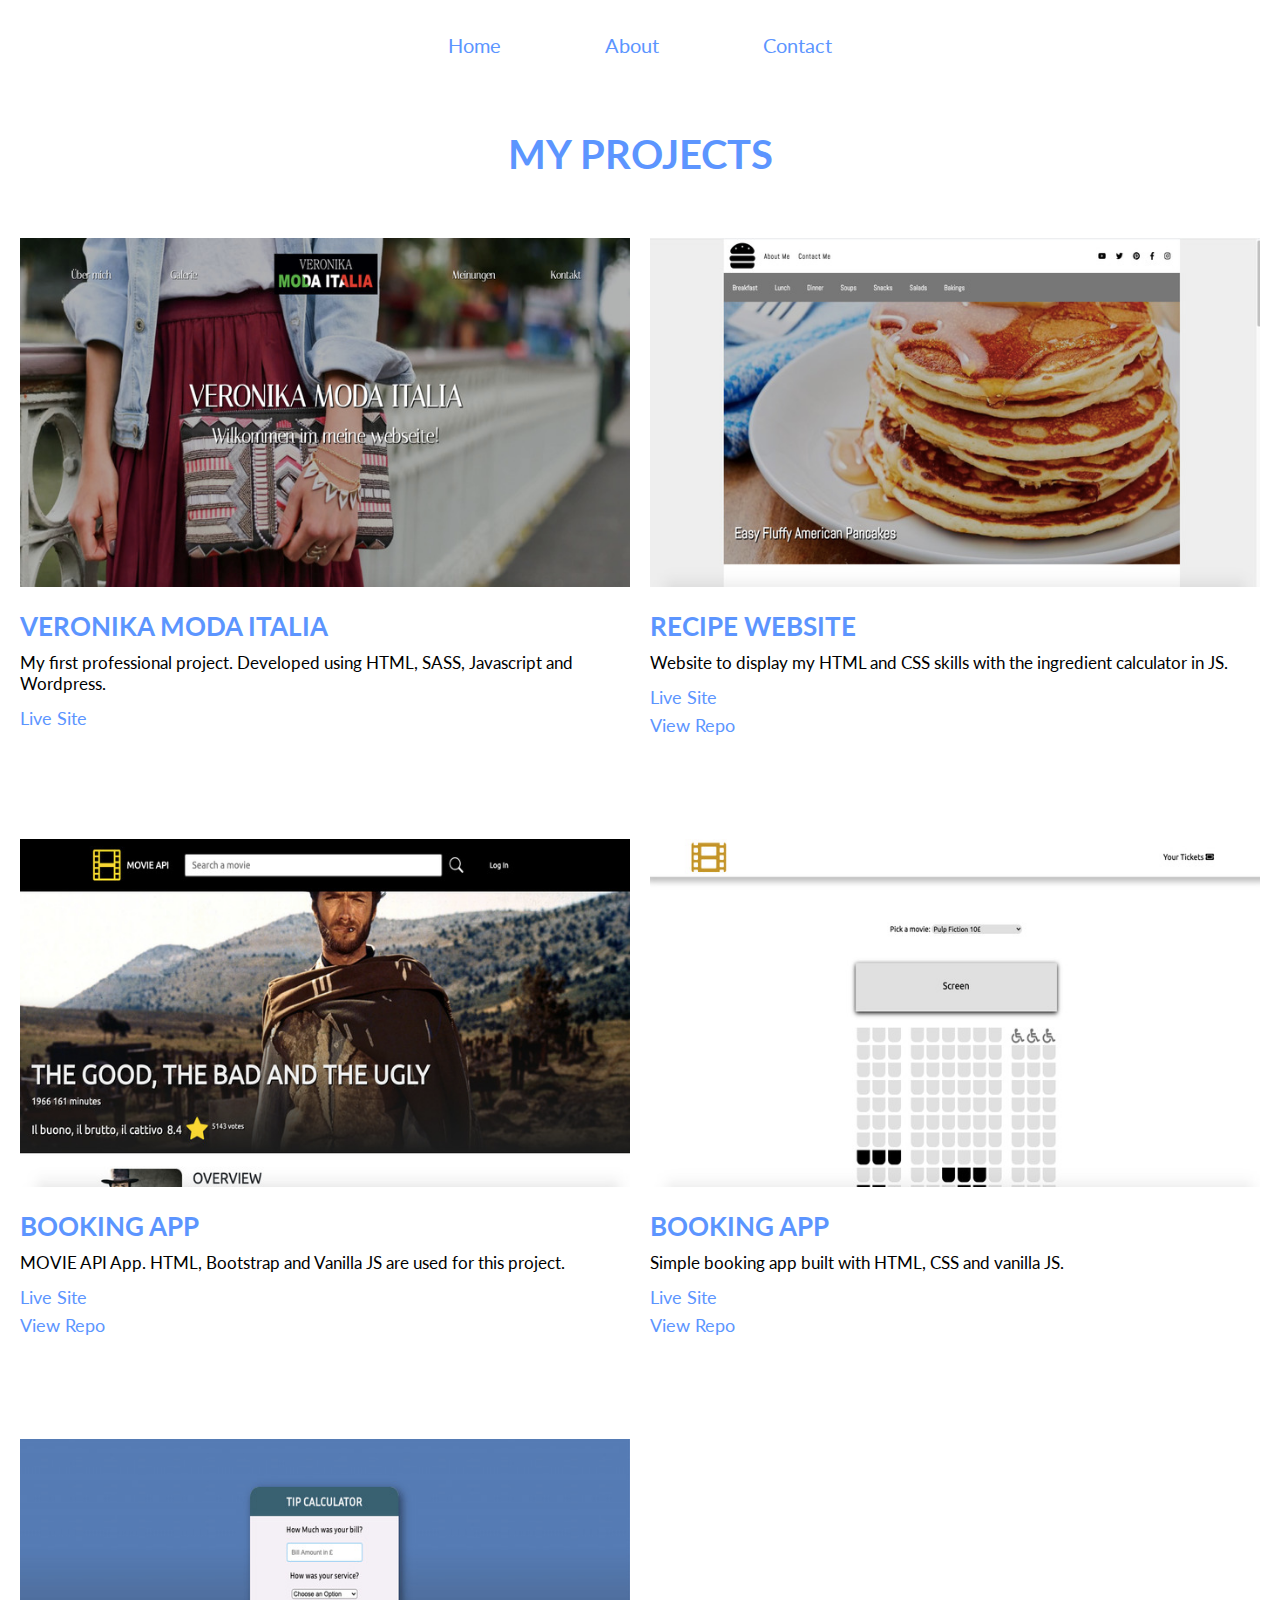
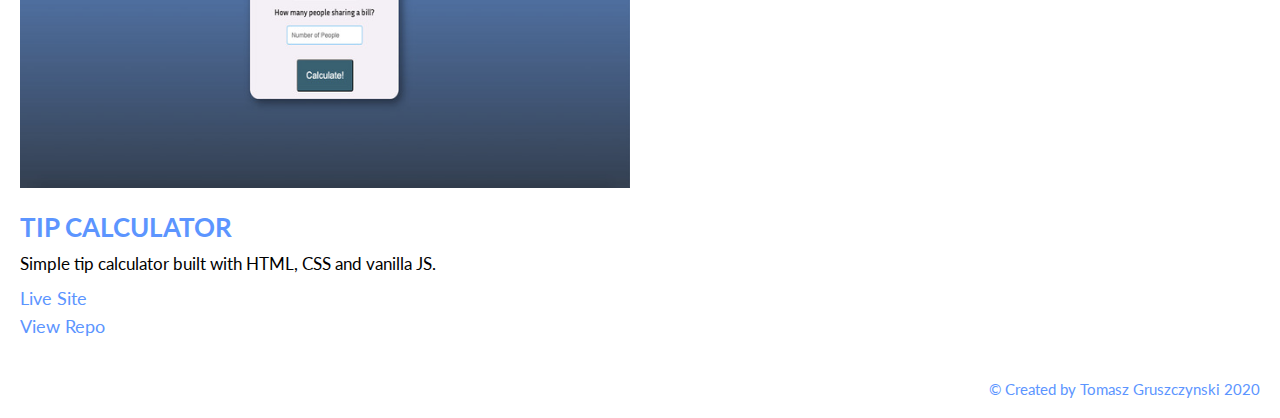
==== index.html @ 12670618 "Updating design final" ====
<!DOCTYPE html>
<html lang="en">
<head>
    <meta charset="UTF-8">
    <meta name="viewport" content="width=device-width, initial-scale=1.0">
    <title>Portfolio | Tomasz Gruszczynski</title>
    <link rel="stylesheet" href="portfolio.css">
</head>

<body>
    <nav>
        <ul>
            <li><a href="./index.html">Home</a></li>
            <li><a href="./about.html">About</a></li>
            <li><a href="./contact.html">Contact</a></li>
        </ul>
    </nav>

    <section class="my-projects">
       <h1>MY PROJECTS</h1>
        <div class="my-projects-grid">
            <div class="box"><a href="https://veronikamodaitalia.pl/">
                <img src="./images/project-images/Moda-Italia.jpg" alt=""></a>
               <div class="content"> <h2>Veronika Moda Italia</h2>
                <p>My first professional project. Developed using HTML, SASS, Javascript and Wordpress.</p>
                <a href="https://veronikamodaitalia.pl/">Live Site</a>
            </div>
             </div>
        <div class="box"><a href="https://tgruszczynski91.github.io/Recipe-Website/">
            <img src="./images/project-images/recipe-website.jpg" alt=""></a>
           <div class="content"> <h2>Recipe website</h2>
            <p>Website to display my HTML and CSS skills with the ingredient calculator in JS.</p>
            <a href="https://tgruszczynski91.github.io/Recipe-Website">Live Site</a>
            <a href="https://github.com/tgruszczynski91/Recipe-Website">View Repo</a>
        </div>
         </div>
        <div class="box"><a href="https://tgruszczynski91.github.io/Movie-API/">
            <img src="./images/project-images/MovieAPI.jpg" alt=""></a>
           <div class="content"><h2>Booking app</h2>
            <p>MOVIE API App. HTML, Bootstrap and Vanilla JS are used for this project.</p>
            <a href="https://tgruszczynski91.github.io/Movie-API/">Live Site</a>
            <a href="https://github.com/tgruszczynski91/Movie-API">View Repo</a>
        </div>
        </div> 
        <div class="box"><a href="https://tgruszczynski91.github.io/Booking-App/">
            <img src="./images/project-images/booking-app.jpg" alt=""></a>
          <div class="content"> <h2>Booking App</h2>
            <p>Simple booking app built with HTML, CSS and vanilla JS.</p> 
            <a href="https://tgruszczynski91.github.io/Booking-App">Live Site</a>
            <a href="https://github.com/tgruszczynski91/Booking-App">View Repo</a>
    </div> 
    </div>
        <div class="box"><a href="https://tgruszczynski91.github.io/Tip-Calculator/">
            <img src="./images/project-images/tip-calculator.jpg" alt=""></a>
          <div class="content"> <h2>Tip Calculator</h2>
            <p>Simple tip calculator built with HTML, CSS and vanilla JS.</p> 
            <a href="https://tgruszczynski91.github.io/Tip-Calculator/">Live Site</a>
            <a href="https://github.com/tgruszczynski91/Tip-Calculator">View Repo</a>
    </div> 
    </div>
</div>
    
    </section>
       <footer>
           <p> &copy; Created by Tomasz Gruszczynski 2020 </p>
       </footer>
</body>
</html>
---- portfolio.css ----
@import url('https://fonts.googleapis.com/css2?family=Lato:wght@400;700&display=swap');

/* colors variables*/

:root{
    --fontColor1: #5C95FF;
} 

/* Main Settings */

* {
    padding: 0;
    margin: 0;
    box-sizing: border-box;
    text-decoration: none;
    outline: none;
 }

 body {
     font-family: 'Lato';
     overflow-x: hidden;
 }

 section {
        animation: animation 3s;
        display: flex;
        justify-content: center;
        text-align: center; 
    }

/*Navigation Bar */
nav {
    display: flex;
    justify-content: space-around;
    align-items: center;
    height: 10vh;
    width: 100%;
}

nav ul {
    width: 30%;
    list-style: none;
    display: flex;
    flex-direction: row;
    justify-content: space-between;
    
}

nav li {
    font-size: 20px;
    color: white;
}
nav a {
    color: var(--fontColor1);
}


/* About Me */

#about-Me {
    padding: 30px 50px;
    min-height: 84vh;
}

.container {
    display: flex;
    flex-direction: column;
    width: 100%;
    height: 100%;
}

.bio {
    flex-direction: column;
    width: 100%;
}

.bio h1 {
    font-size: 32px;
    text-align: left;
    text-transform: uppercase;
    margin-bottom: 40px;
    padding-bottom: 10px;
    border-bottom: 4px solid var(--fontColor1);
}

.bio h2 {
    font-size: 26px;
    text-align: left;
    text-transform: uppercase;
    margin: 40px 0;
}

.bio p {
    text-align: left;
    font-size: 17px;
    line-height: 2;
    margin: 20px 0;
}

.logo-div {
    display: flex;
    flex-direction: row;
    justify-content: flex-start;
}

.logo-div img {
    padding-right: 20px;
    height: 60px;
    height: 60px;
}

/* my projects section */

.my-projects {
 display: flex;
 flex-direction: column;
 width: 100%;
}

.my-projects h1 {
    margin: 40px 0;
    font-size: 40px;
    color: var(--fontColor1);
}

.my-projects-grid {
    display: grid;
    grid-template-columns:  1fr 1fr;
    grid-template-rows: 1fr 1fr;
    grid-column-gap: 20px;
    grid-row-gap: 80px;
    padding: 20px;
}

.box {
    width: 100%;
    max-height: 100%;
    background-color: none;
    text-align: left;
}

.box img {
    width: 100%;
    cursor: pointer;
}

.box img:hover {
    opacity: 0.7;
}

.content {
    display: flex;
    flex-direction: column;
    padding: 20px 0;;
    color: black;
    width: 100%;
}

.content h2 {
    font-size: 26px;
    margin-bottom: 10px;
    color: var(--fontColor1);
    text-transform: uppercase;
}

.content p {
    font-size: 17px;
    padding-bottom: 10px;
}

.content a {
    width: 20%;
    font-size: 18px;
    color: var(--fontColor1);
    margin: 3px 0;
}

.content a:hover {
    opacity: 0.5;
}
/* Contact Me */

.contact-me {
    display: flex;
    flex-direction: column;
    align-items: center;
    padding: 30px 50px;
    min-height: 100vh;
}

.contact-me-container {
    display: flex;
    flex-direction: column;
    width: 100%;
}

.contact-me-container h1 {
    font-size: 32px;
    text-align: left;
    text-transform: uppercase;
    padding-bottom: 10px;
    border-bottom: 4px solid var(--fontColor1);
}

.contact-container {
    display: flex;
    flex-direction: row;
    margin: 50px 0;
}

.contact-form {
    width: 50%;
    height: 100%;
    display: flex;
    flex-direction: column;
}

.contact-form h2 {
    font-size: 29px;
    margin-bottom: 20px;
}

.contact-details {
    display: flex;
    flex-direction: column;
    width: 50%;
}

.contact-details h2 {
    font-size: 29px;
}

.contact-details-links {
    display: flex;
    flex-direction: column;
    width: 100%;
    height: 100%;
    text-align: left;
    padding: 15px 0;
}

.contact-details-links a {
    display: flex;
    flex-direction: row;
    padding: 20px 0;
    font-size: 15px;
    color: black;
    width: 10%;
}

.contact-details-links a img {
    width: 25px;
    height: 25px;
    margin: 0 5px;
}
form {
    max-width: 100%;
    text-align: left;
}

form input {
    border: 1px black solid;
    width: 100%;
    margin: 15px 0;
    font-size: 15px;
    padding: 15px;
}


#text-box {
    border: 1px black solid;
    width: 100%;
    margin: 15px 0;
    padding: 15px;
}

#submit {
    color: black;
    font-size: 15px;
    cursor: pointer;
    transition: 0.5s;
    margin: 15px 0;
    padding: 10px;
    background-color: white;
    border: 1px solid var(--fontColor1);
}

#submit:hover {
    background-color: var(--fontColor1);
    color: white;
}

/*FOOTER*/

footer {
    padding-right: 20px;
    padding-bottom: 20px;
}

footer p {
    color: var(--fontColor1);
    font-size: 15px;
    width: 100%;
    text-align: right;
}


@media (max-width: 800px) {
    nav ul {
        width: 60%;
    }
    #about-Me {
        padding: 30px 25px;
    }
    .my-projects-grid {
        width: 100%;
        display: grid;
        grid-template-columns: repeat(1, 1fr);
        grid-template-rows: repeat(4, 1fr);
        grid-row-gap: 0;
    }
    .box {
        margin-bottom: 40px;
    }
    .logo-div {
        display: flex;
        flex-direction: column;
        justify-content: center;
        align-items: flex-start;
    }
    .contact-me {
        padding: 30px 25px;
    }
    .contact-container {
        display: flex;
        flex-direction: column;
    }
    .contact-form {
        width: 100%;
    }
    .contact-details {
        width: 100%;
    }
}



@keyframes animation {
    from {
      opacity: 0;
    }
    to {
      opacity: 1;
    }
  }
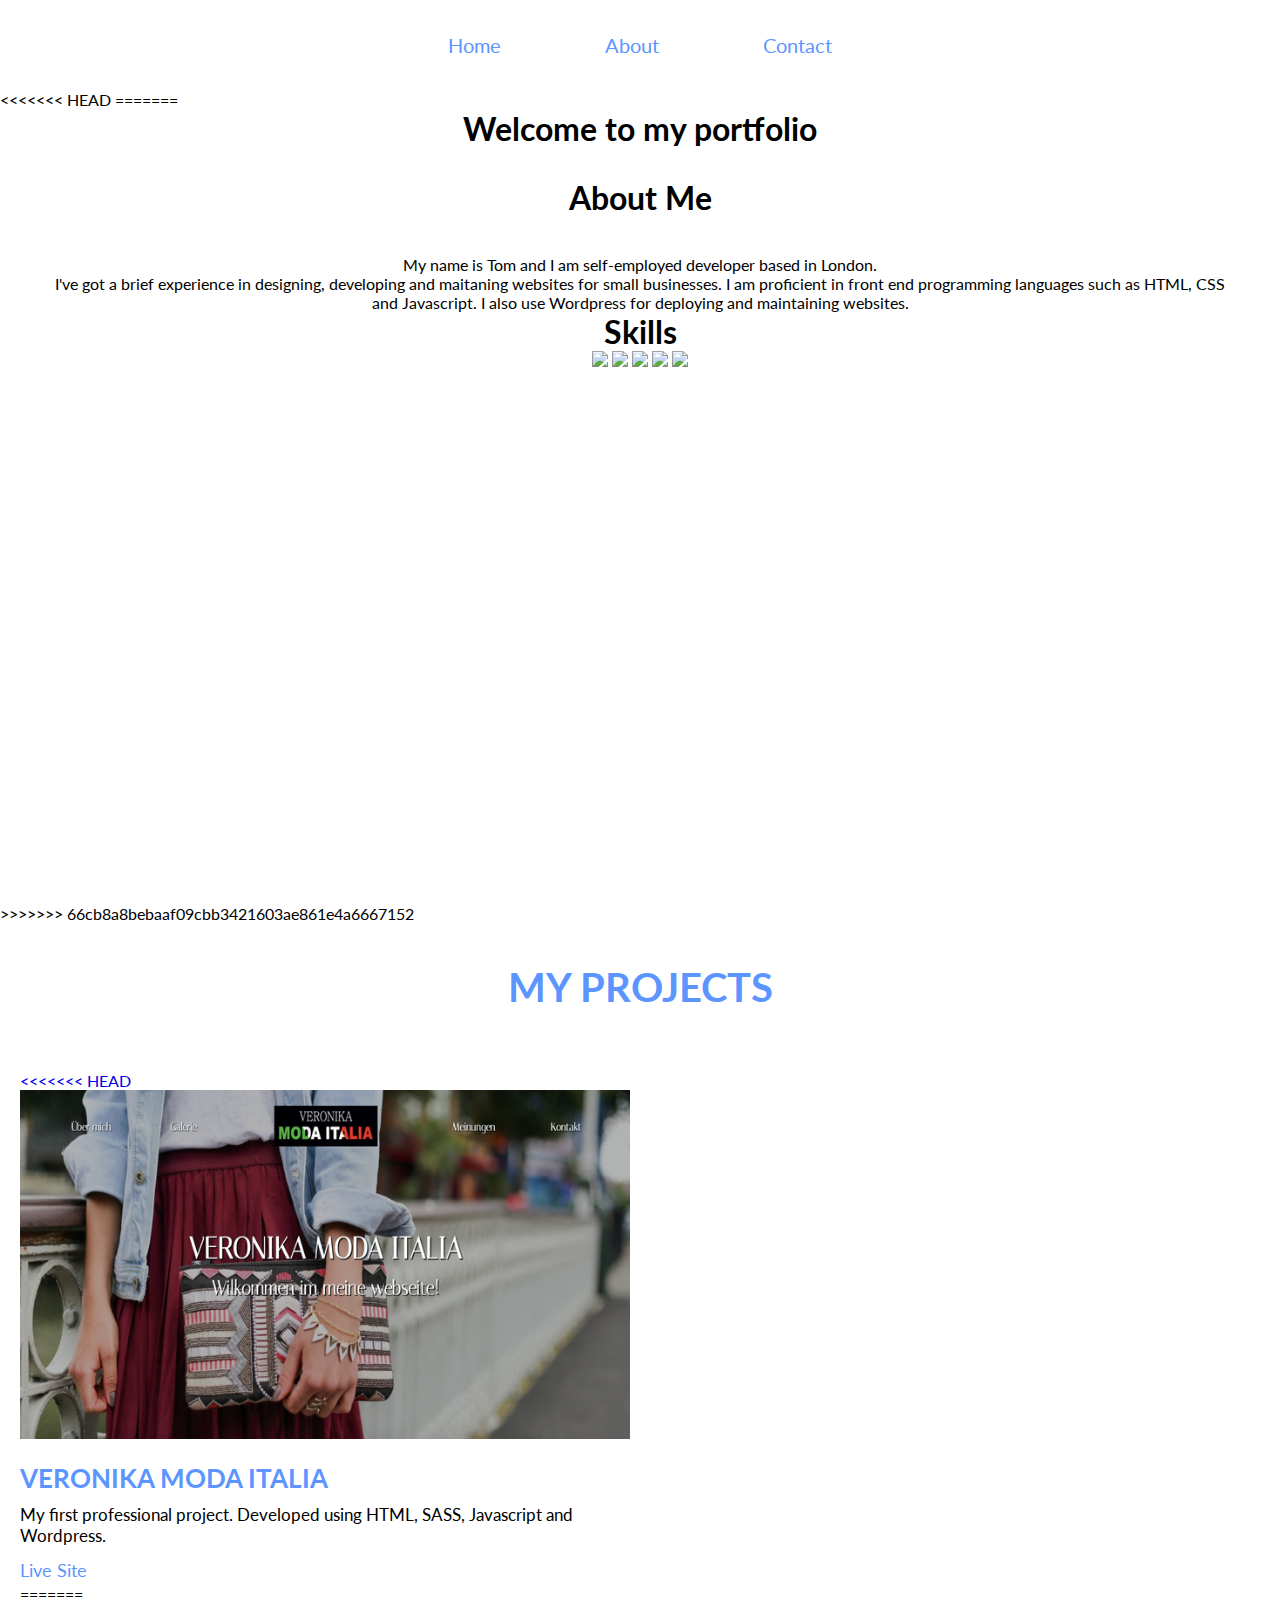
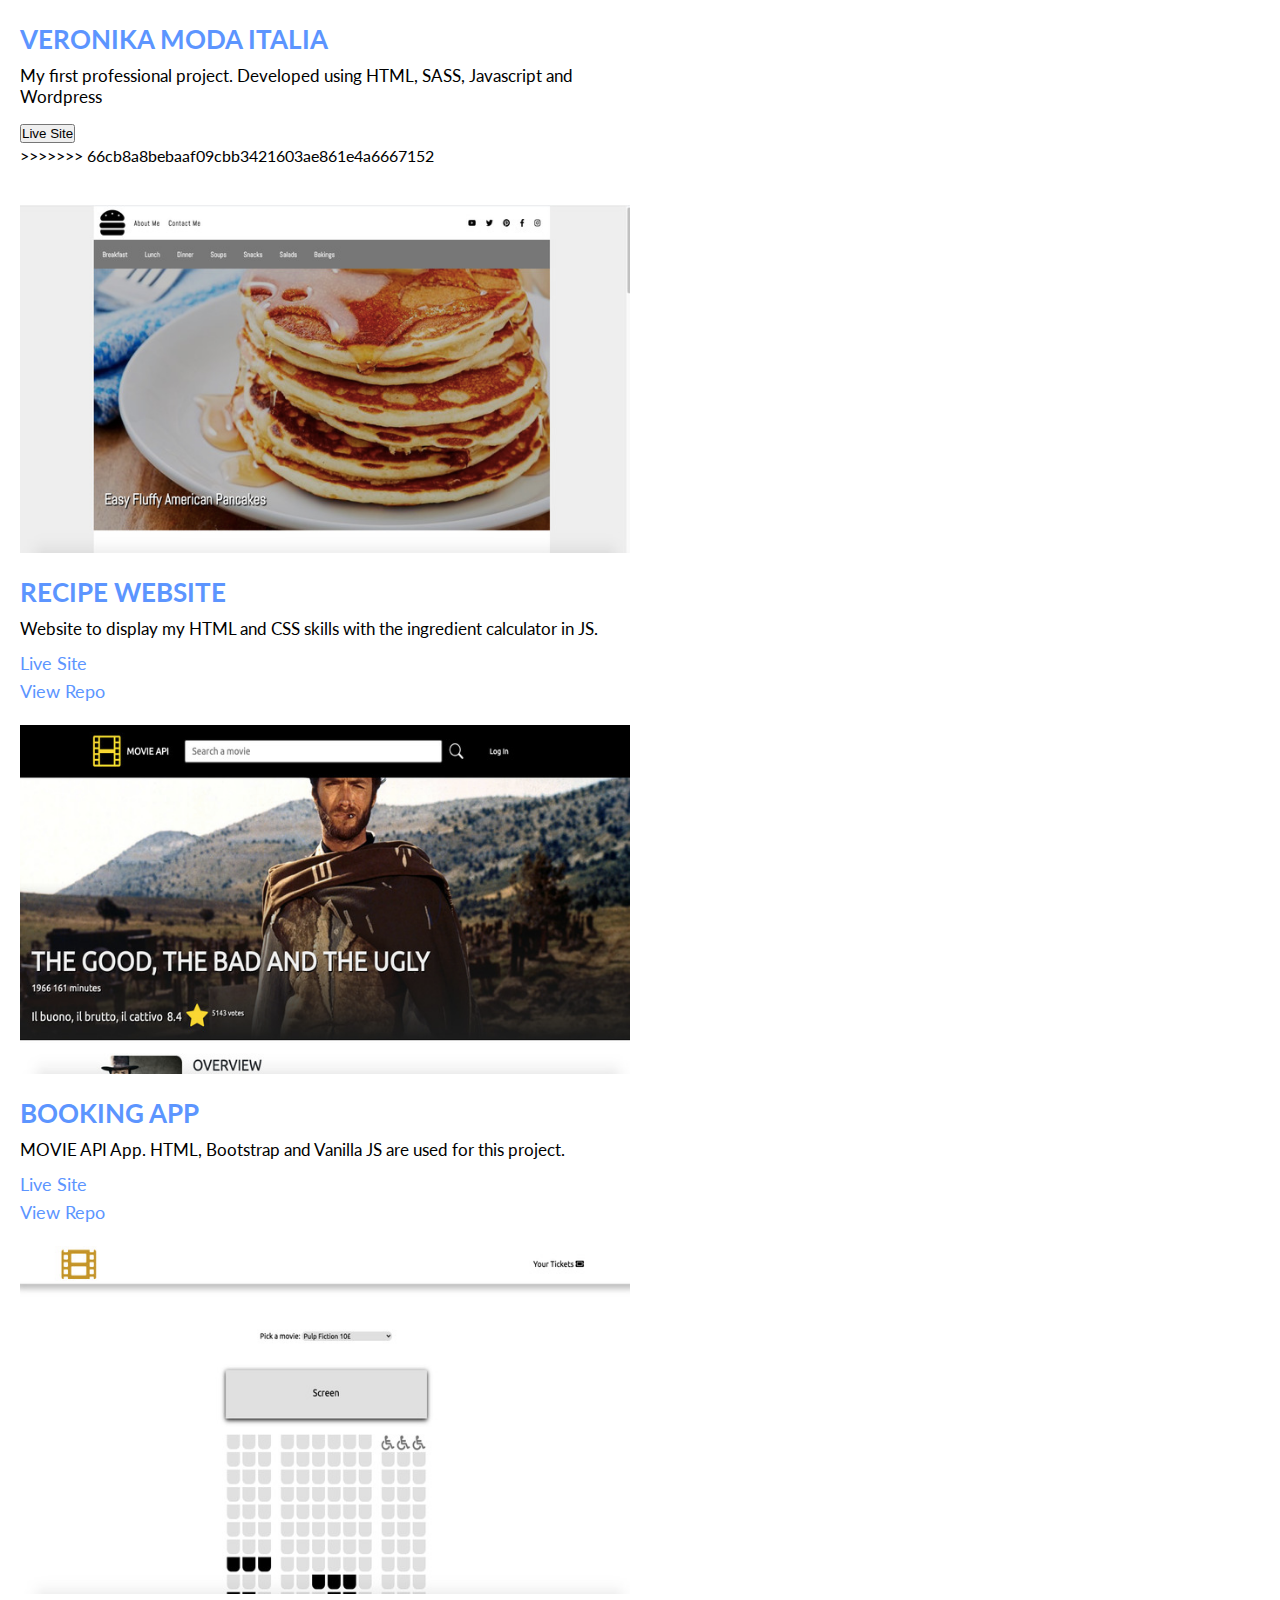
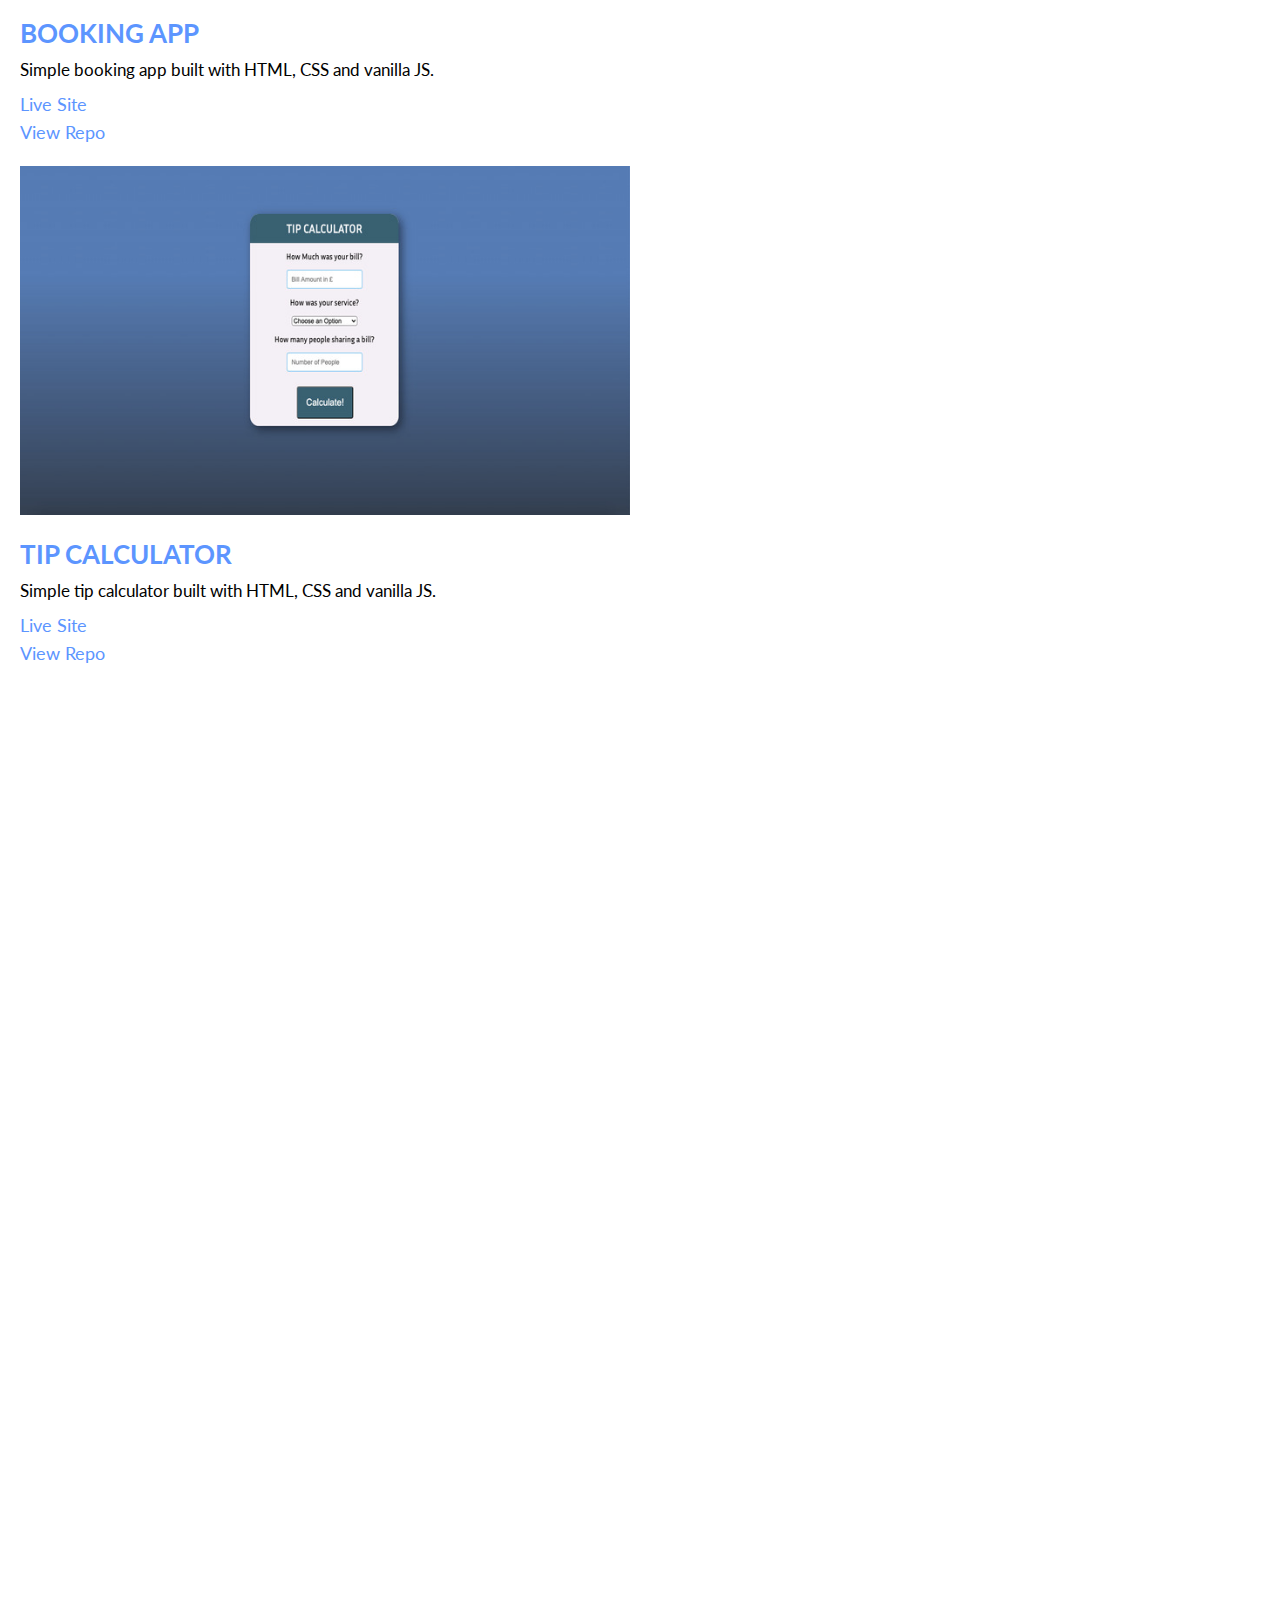
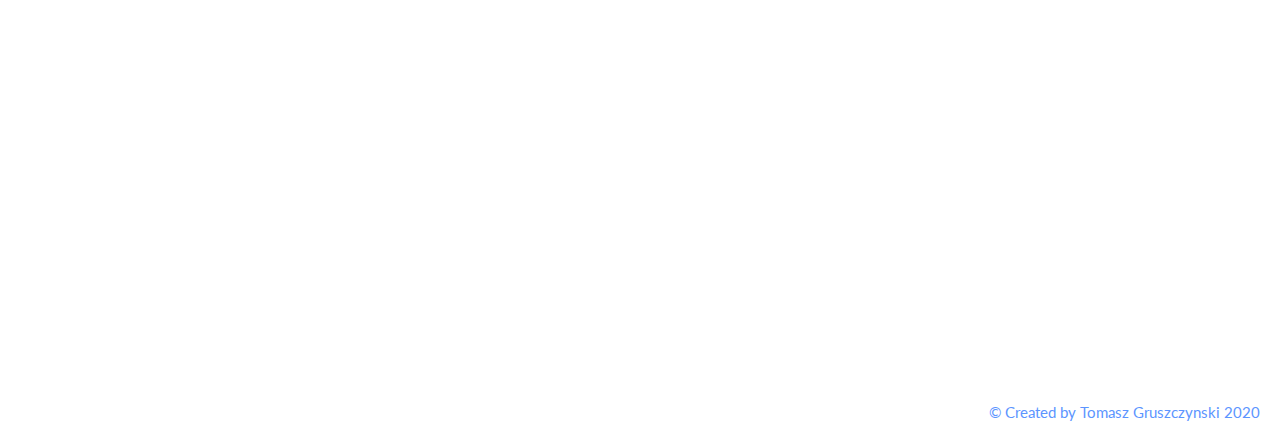
==== commit 7dbde1b7: "Update index.html" ====
--- a/index.html
+++ b/index.html
@@ -15,15 +15,52 @@
             <li><a href="./contact.html">Contact</a></li>
         </ul>
     </nav>
+<<<<<<< HEAD
+=======
+    <section id="welcome">
+    <div class="hi"><h1 id="anchor-Home">Welcome to my portfolio</h1>
+    </section>
+   
+    <section id="about-Me">
+     <div class="container">
+        <div class="title" id="anchor-Am">
+            <h1>About Me</h1>
+        </div>
+            <div class="descr">
+                <p><br>
+                    <br>
+                    My name is Tom and I am self-employed developer based in London.<br>
+                    I've got a brief experience in designing, developing and maitaning websites for small businesses. I am proficient in front end programming languages such as HTML, CSS and Javascript. I also use Wordpress for deploying and maintaining websites. </p>
+                    <h1>Skills</h1>
+                <div class="logo">
+                    <img src="https://upload.wikimedia.org/wikipedia/commons/thumb/6/61/HTML5_logo_and_wordmark.svg/512px-HTML5_logo_and_wordmark.svg.png">
+                    <img src="https://upload.wikimedia.org/wikipedia/commons/thumb/3/3d/CSS.3.svg/1200px-CSS.3.svg.png">
+                    <img src="https://upload.wikimedia.org/wikipedia/commons/6/6a/JavaScript-logo.png">
+                    <img src="https://upload.wikimedia.org/wikipedia/commons/thumb/9/96/Sass_Logo_Color.svg/1280px-Sass_Logo_Color.svg.png">
+                    <img src="https://upload.wikimedia.org/wikipedia/commons/thumb/b/b2/Bootstrap_logo.svg/1024px-Bootstrap_logo.svg.png">
+   
+            </div>
+        </div>
+        
+    </div>
+    </section>
+>>>>>>> 66cb8a8bebaaf09cbb3421603ae861e4a6667152
 
     <section class="my-projects">
        <h1>MY PROJECTS</h1>
         <div class="my-projects-grid">
             <div class="box"><a href="https://veronikamodaitalia.pl/">
+<<<<<<< HEAD
                 <img src="./images/project-images/Moda-Italia.jpg" alt=""></a>
                <div class="content"> <h2>Veronika Moda Italia</h2>
                 <p>My first professional project. Developed using HTML, SASS, Javascript and Wordpress.</p>
                 <a href="https://veronikamodaitalia.pl/">Live Site</a>
+=======
+                <img src="images/Moda-Italia.png" alt=""></a>
+               <div class="content"> <h2>Veronika Moda Italia</h2>
+                <p>My first professional project. Developed using HTML, SASS, Javascript and Wordpress </p>
+                <a href="https://veronikamodaitalia.pl/"><button>Live Site</button></a>
+>>>>>>> 66cb8a8bebaaf09cbb3421603ae861e4a6667152
             </div>
              </div>
         <div class="box"><a href="https://tgruszczynski91.github.io/Recipe-Website/">
@@ -65,4 +102,4 @@
            <p> &copy; Created by Tomasz Gruszczynski 2020 </p>
        </footer>
 </body>
-</html>+</html>
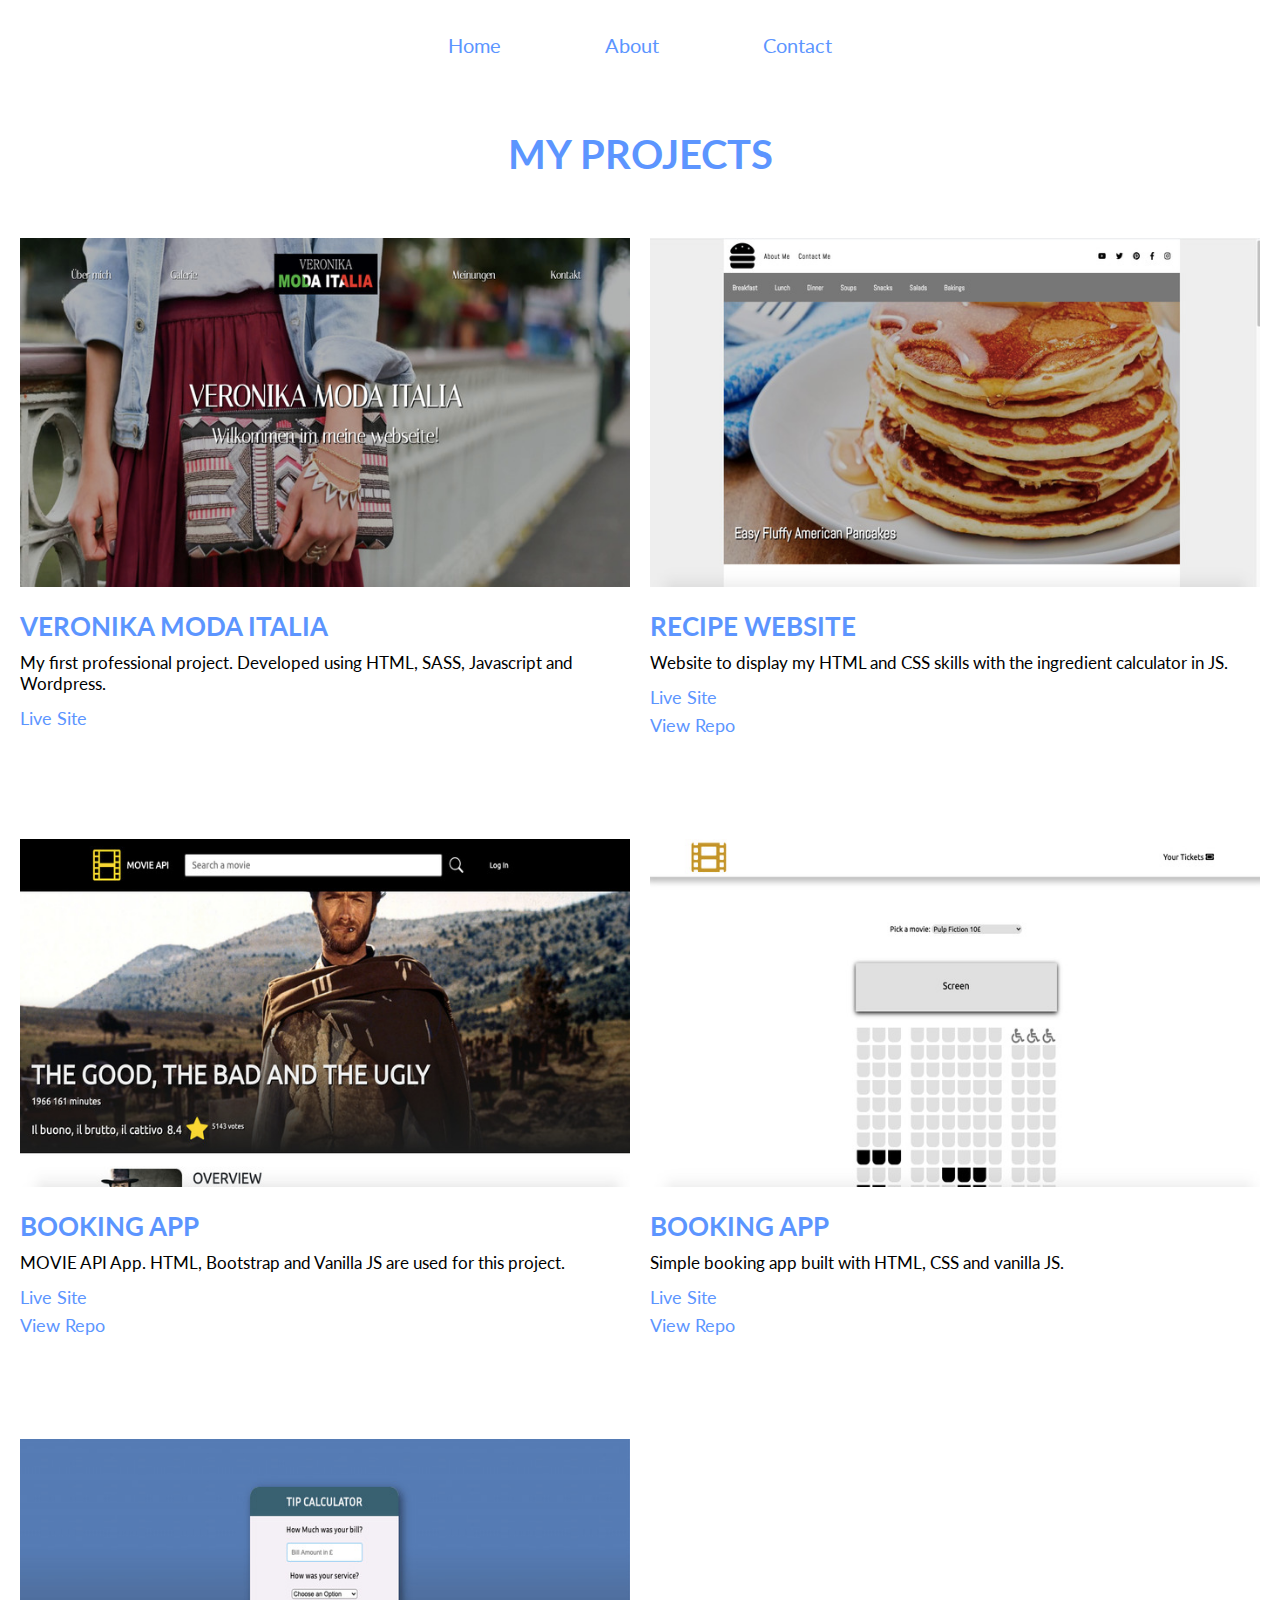
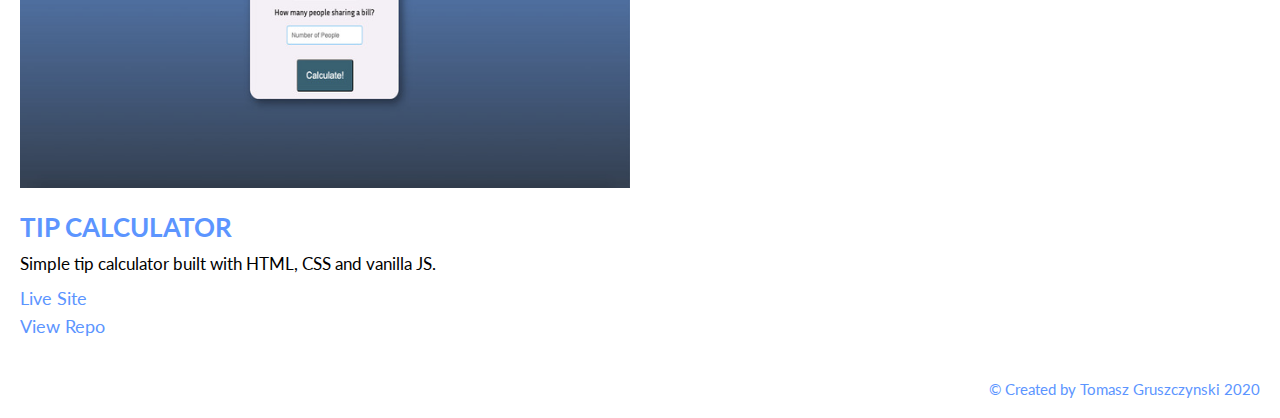
==== commit d999d51b: "replacing index.html file" ====
--- a/index.html
+++ b/index.html
@@ -15,52 +15,15 @@
             <li><a href="./contact.html">Contact</a></li>
         </ul>
     </nav>
-<<<<<<< HEAD
-=======
-    <section id="welcome">
-    <div class="hi"><h1 id="anchor-Home">Welcome to my portfolio</h1>
-    </section>
-   
-    <section id="about-Me">
-     <div class="container">
-        <div class="title" id="anchor-Am">
-            <h1>About Me</h1>
-        </div>
-            <div class="descr">
-                <p><br>
-                    <br>
-                    My name is Tom and I am self-employed developer based in London.<br>
-                    I've got a brief experience in designing, developing and maitaning websites for small businesses. I am proficient in front end programming languages such as HTML, CSS and Javascript. I also use Wordpress for deploying and maintaining websites. </p>
-                    <h1>Skills</h1>
-                <div class="logo">
-                    <img src="https://upload.wikimedia.org/wikipedia/commons/thumb/6/61/HTML5_logo_and_wordmark.svg/512px-HTML5_logo_and_wordmark.svg.png">
-                    <img src="https://upload.wikimedia.org/wikipedia/commons/thumb/3/3d/CSS.3.svg/1200px-CSS.3.svg.png">
-                    <img src="https://upload.wikimedia.org/wikipedia/commons/6/6a/JavaScript-logo.png">
-                    <img src="https://upload.wikimedia.org/wikipedia/commons/thumb/9/96/Sass_Logo_Color.svg/1280px-Sass_Logo_Color.svg.png">
-                    <img src="https://upload.wikimedia.org/wikipedia/commons/thumb/b/b2/Bootstrap_logo.svg/1024px-Bootstrap_logo.svg.png">
-   
-            </div>
-        </div>
-        
-    </div>
-    </section>
->>>>>>> 66cb8a8bebaaf09cbb3421603ae861e4a6667152
 
     <section class="my-projects">
        <h1>MY PROJECTS</h1>
         <div class="my-projects-grid">
             <div class="box"><a href="https://veronikamodaitalia.pl/">
-<<<<<<< HEAD
                 <img src="./images/project-images/Moda-Italia.jpg" alt=""></a>
                <div class="content"> <h2>Veronika Moda Italia</h2>
                 <p>My first professional project. Developed using HTML, SASS, Javascript and Wordpress.</p>
                 <a href="https://veronikamodaitalia.pl/">Live Site</a>
-=======
-                <img src="images/Moda-Italia.png" alt=""></a>
-               <div class="content"> <h2>Veronika Moda Italia</h2>
-                <p>My first professional project. Developed using HTML, SASS, Javascript and Wordpress </p>
-                <a href="https://veronikamodaitalia.pl/"><button>Live Site</button></a>
->>>>>>> 66cb8a8bebaaf09cbb3421603ae861e4a6667152
             </div>
              </div>
         <div class="box"><a href="https://tgruszczynski91.github.io/Recipe-Website/">
@@ -102,4 +65,4 @@
            <p> &copy; Created by Tomasz Gruszczynski 2020 </p>
        </footer>
 </body>
-</html>
+</html>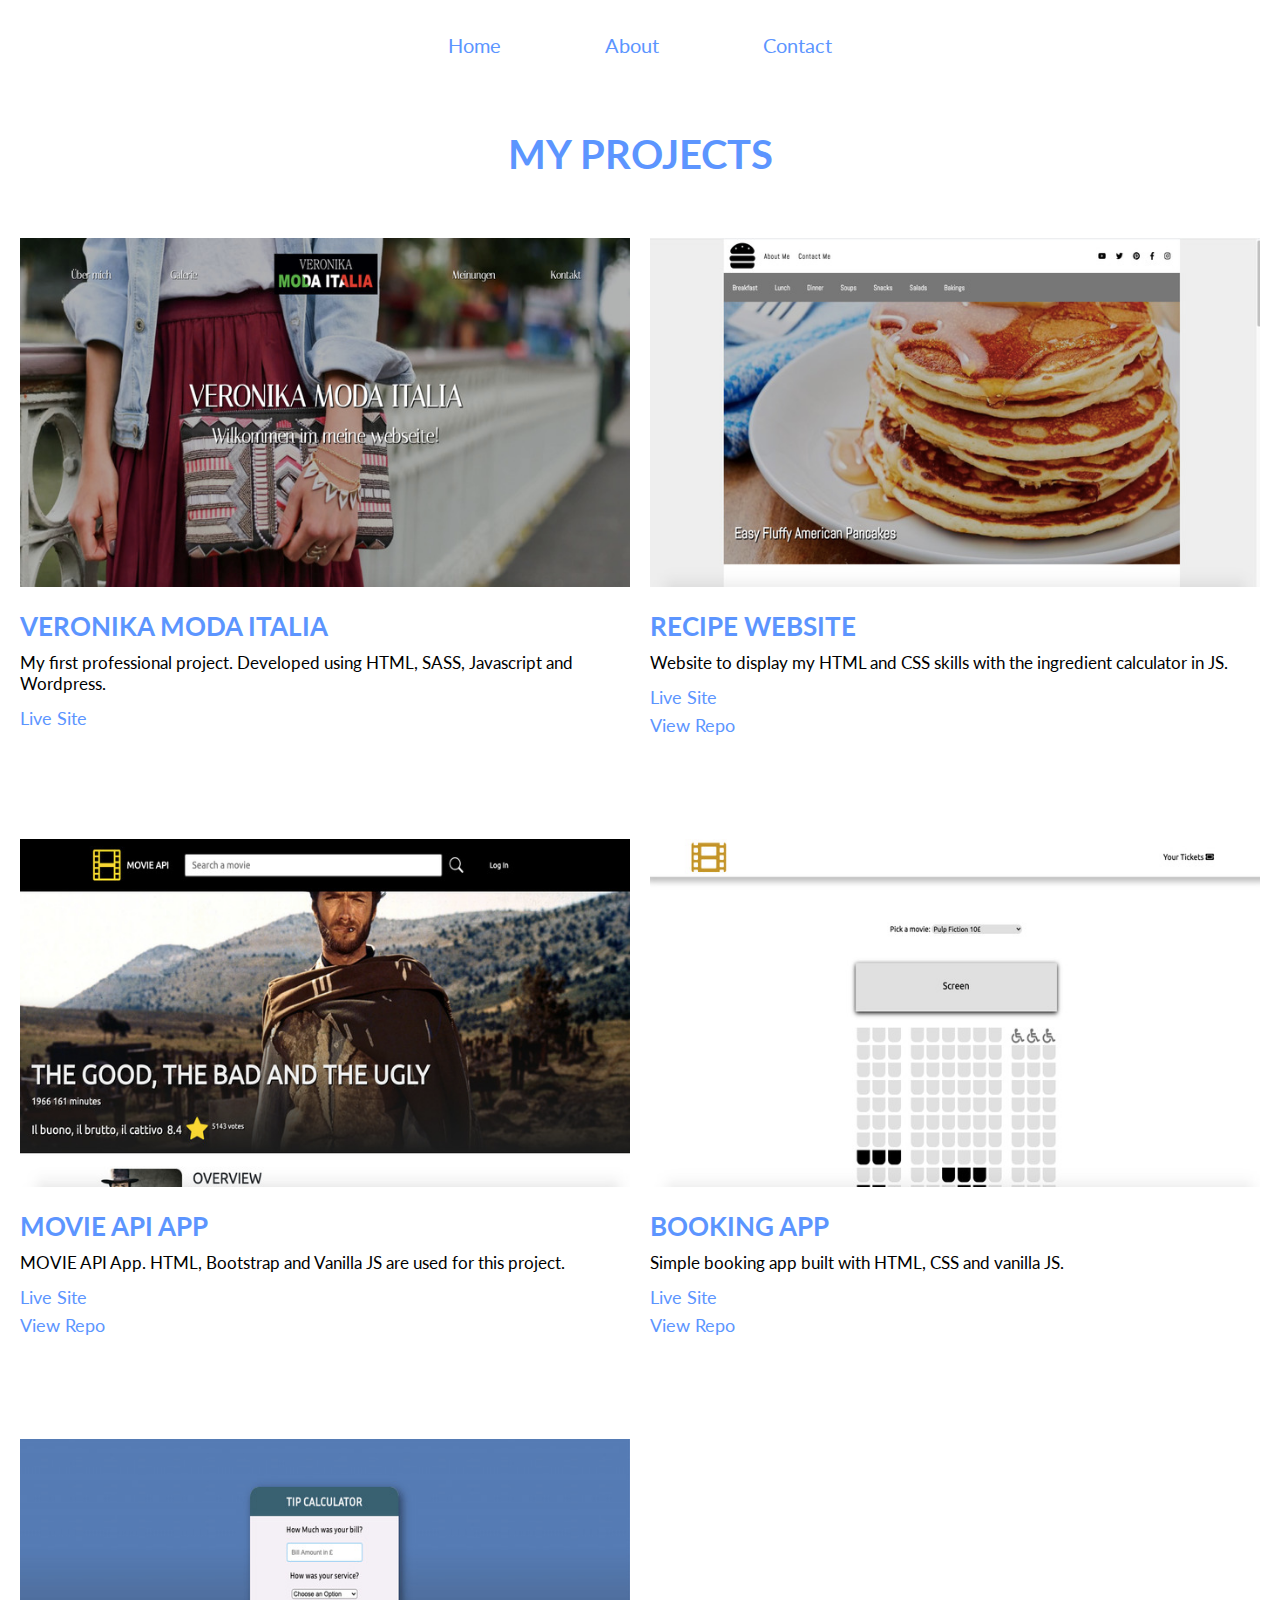
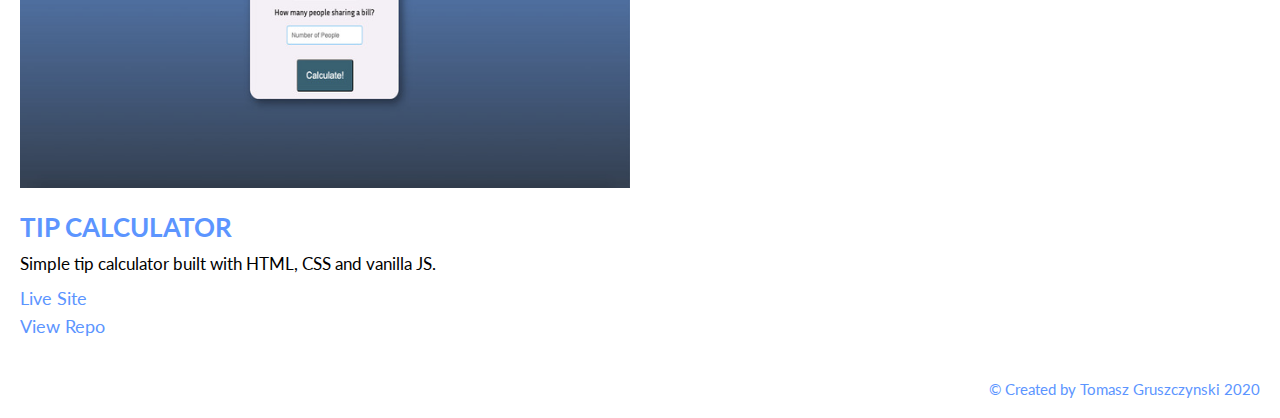
==== commit 0da7c6a7: "Update index.html" ====
--- a/index.html
+++ b/index.html
@@ -36,7 +36,7 @@
          </div>
         <div class="box"><a href="https://tgruszczynski91.github.io/Movie-API/">
             <img src="./images/project-images/MovieAPI.jpg" alt=""></a>
-           <div class="content"><h2>Booking app</h2>
+           <div class="content"><h2>Movie API App</h2>
             <p>MOVIE API App. HTML, Bootstrap and Vanilla JS are used for this project.</p>
             <a href="https://tgruszczynski91.github.io/Movie-API/">Live Site</a>
             <a href="https://github.com/tgruszczynski91/Movie-API">View Repo</a>
@@ -65,4 +65,4 @@
            <p> &copy; Created by Tomasz Gruszczynski 2020 </p>
        </footer>
 </body>
-</html>+</html>
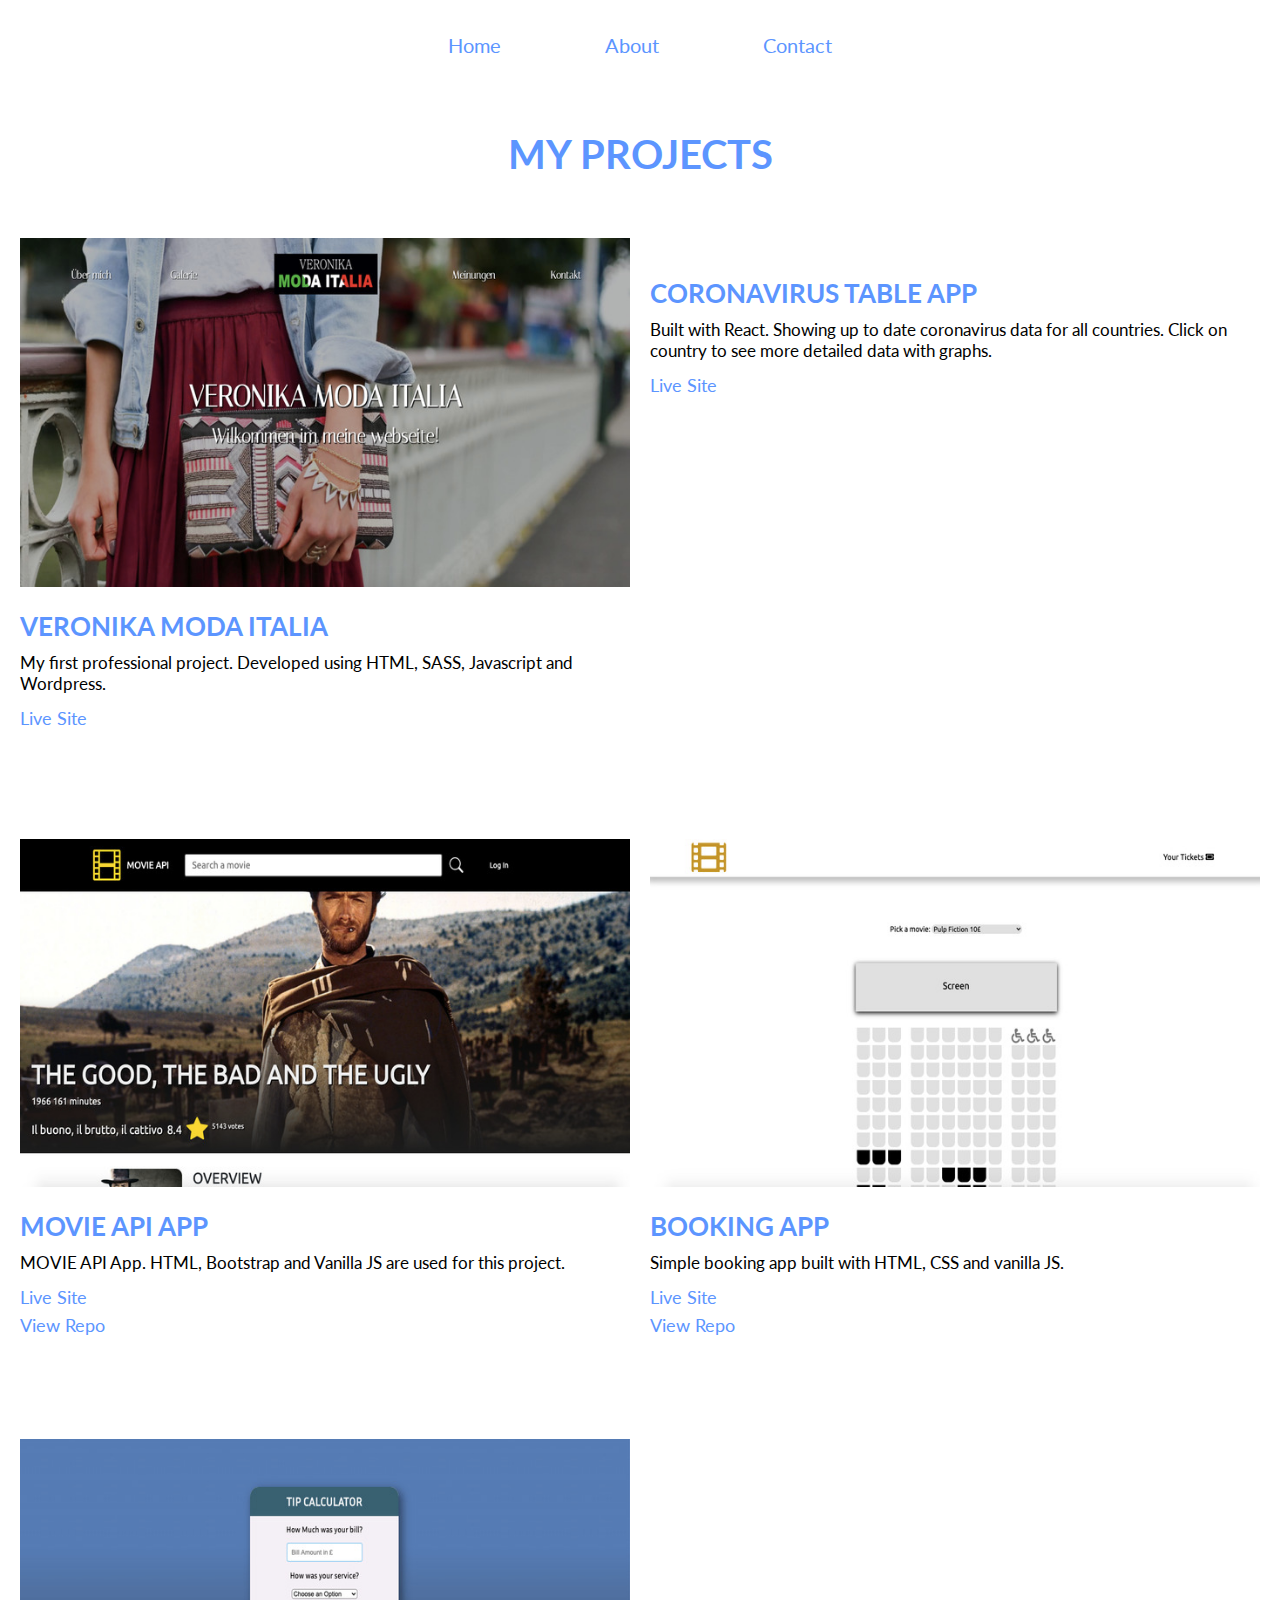
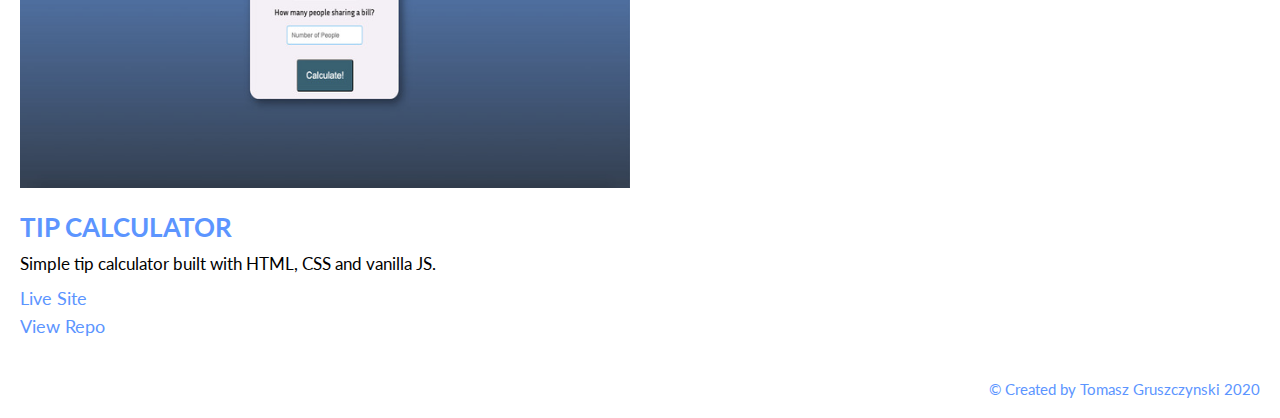
==== commit 71e83679: "Update index.html" ====
--- a/index.html
+++ b/index.html
@@ -26,12 +26,11 @@
                 <a href="https://veronikamodaitalia.pl/">Live Site</a>
             </div>
              </div>
-        <div class="box"><a href="https://tgruszczynski91.github.io/Recipe-Website/">
-            <img src="./images/project-images/recipe-website.jpg" alt=""></a>
-           <div class="content"> <h2>Recipe website</h2>
-            <p>Website to display my HTML and CSS skills with the ingredient calculator in JS.</p>
-            <a href="https://tgruszczynski91.github.io/Recipe-Website">Live Site</a>
-            <a href="https://github.com/tgruszczynski91/Recipe-Website">View Repo</a>
+        <div class="box"><a href="https://tgruszczynski91.github.io/Covid-Table/">
+            <img src="./images/project-images/Covid-Table.jpg" alt=""></a>
+           <div class="content"> <h2>Coronavirus Table App</h2>
+            <p>Built with React. Showing up to date coronavirus data for all countries. Click on country to see more detailed data with graphs.</p>
+            <a href="https://tgruszczynski91.github.io/Covid-Table">Live Site</a>
         </div>
          </div>
         <div class="box"><a href="https://tgruszczynski91.github.io/Movie-API/">
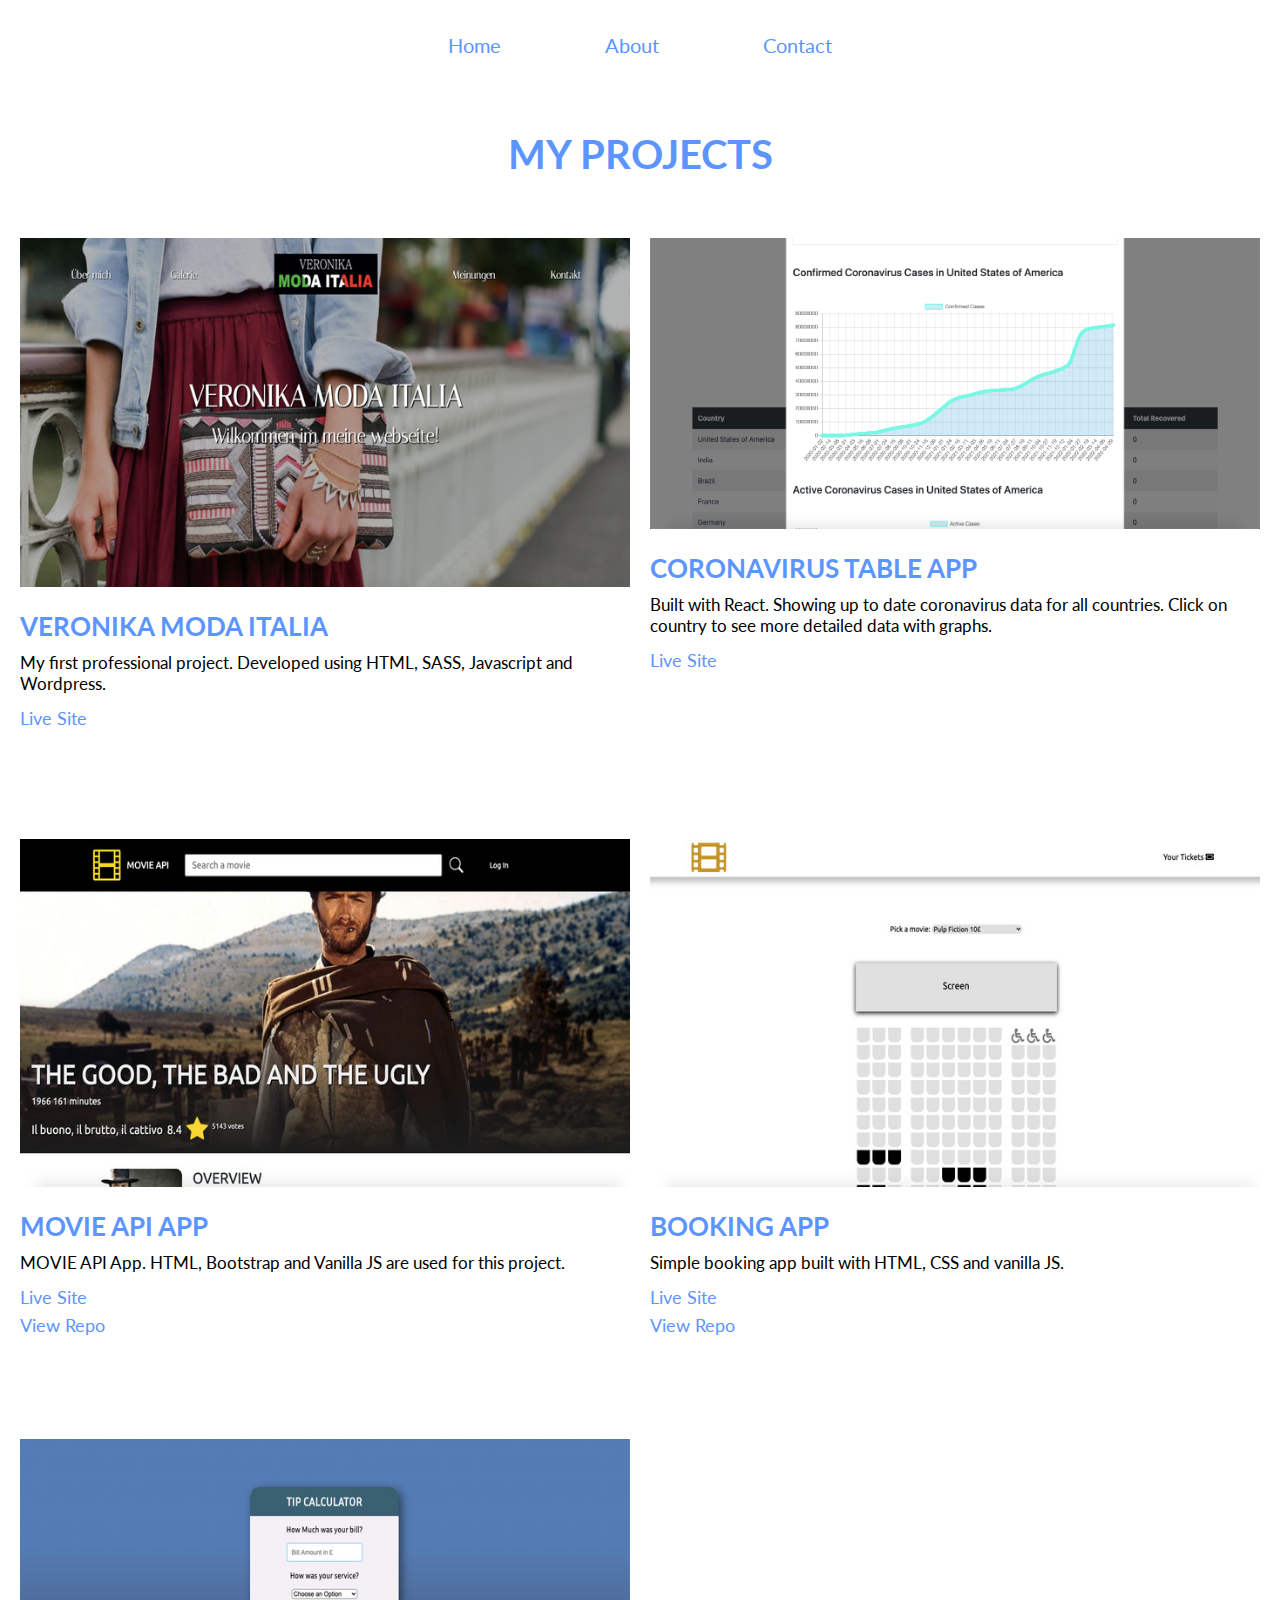
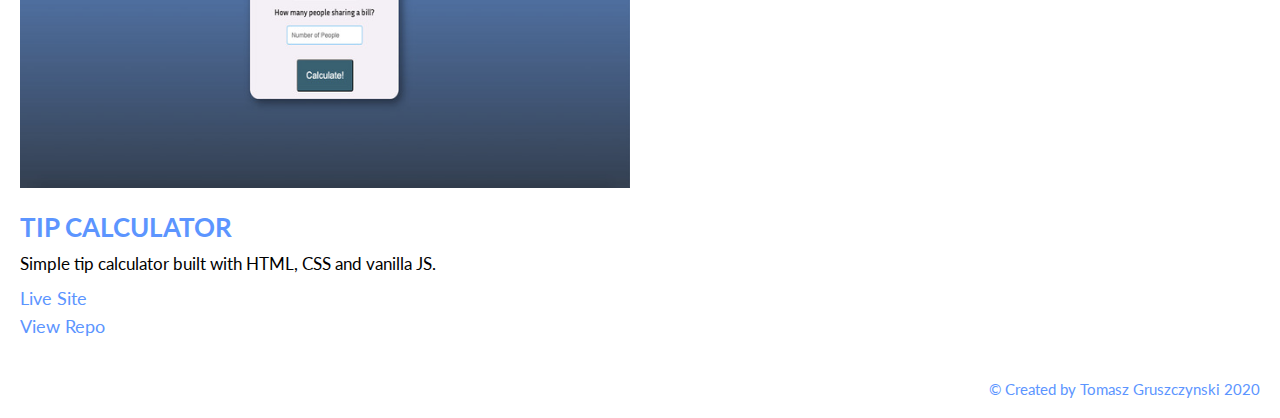
==== commit 5feebc33: "Update index.html" ====
--- a/index.html
+++ b/index.html
@@ -27,7 +27,7 @@
             </div>
              </div>
         <div class="box"><a href="https://tgruszczynski91.github.io/Covid-Table/">
-            <img src="./images/project-images/Covid-Table.jpg" alt=""></a>
+            <img src="./images/project-images/Covid-Table.png" alt=""></a>
            <div class="content"> <h2>Coronavirus Table App</h2>
             <p>Built with React. Showing up to date coronavirus data for all countries. Click on country to see more detailed data with graphs.</p>
             <a href="https://tgruszczynski91.github.io/Covid-Table">Live Site</a>
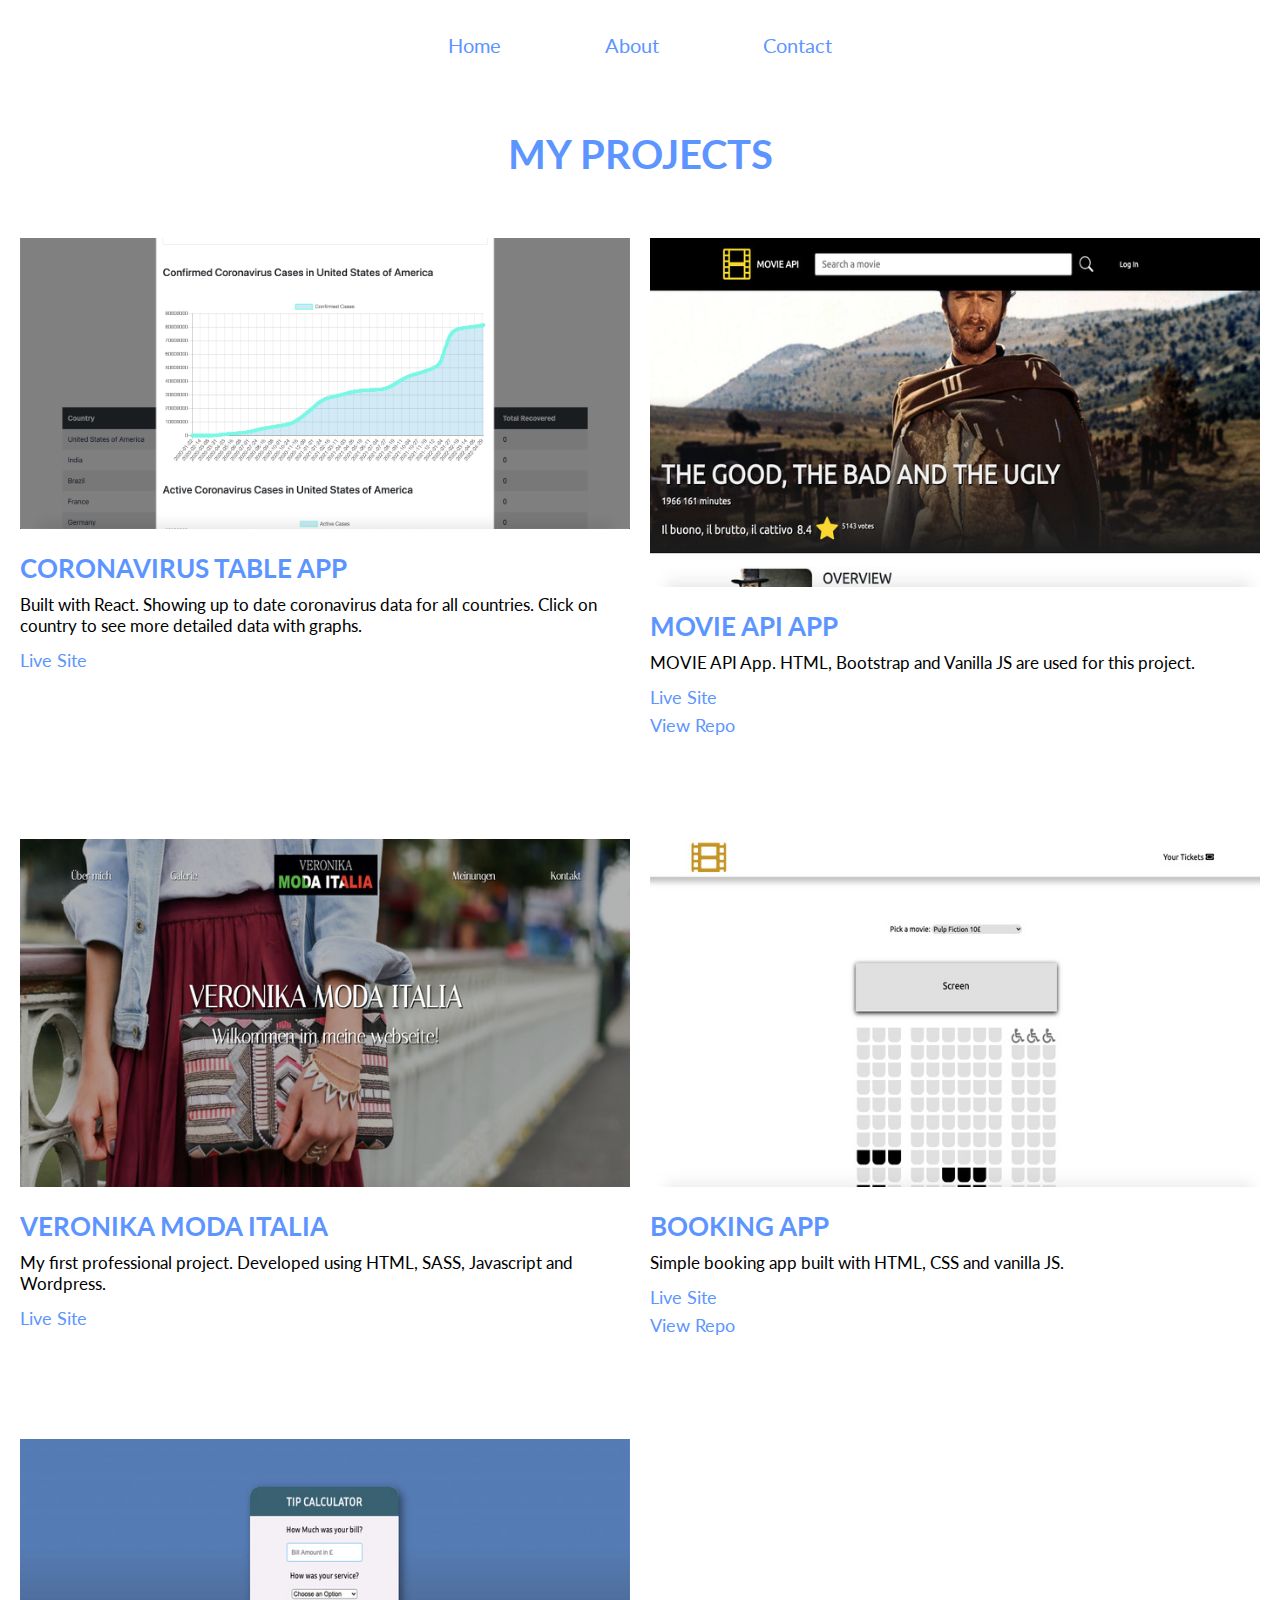
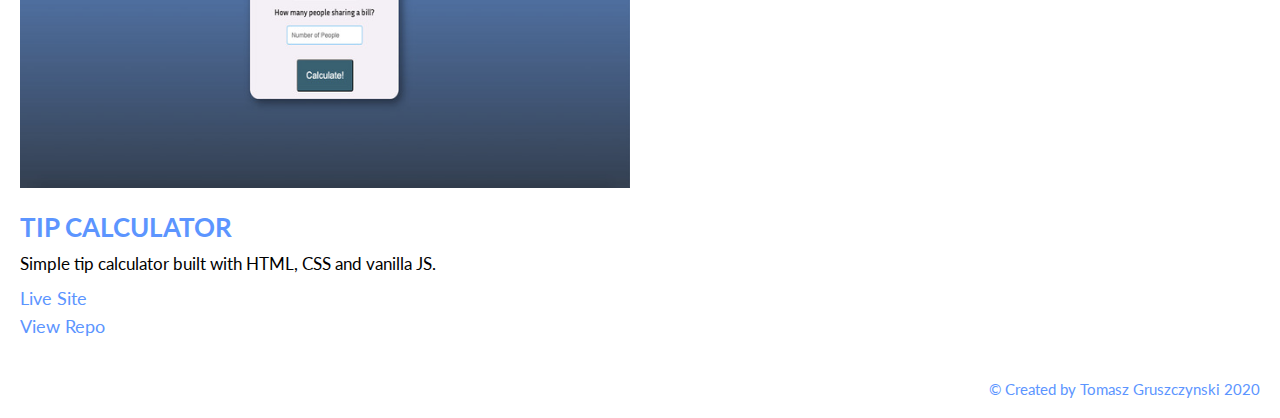
==== commit 27f8880b: "Update index.html" ====
--- a/index.html
+++ b/index.html
@@ -19,13 +19,6 @@
     <section class="my-projects">
        <h1>MY PROJECTS</h1>
         <div class="my-projects-grid">
-            <div class="box"><a href="https://veronikamodaitalia.pl/">
-                <img src="./images/project-images/Moda-Italia.jpg" alt=""></a>
-               <div class="content"> <h2>Veronika Moda Italia</h2>
-                <p>My first professional project. Developed using HTML, SASS, Javascript and Wordpress.</p>
-                <a href="https://veronikamodaitalia.pl/">Live Site</a>
-            </div>
-             </div>
         <div class="box"><a href="https://tgruszczynski91.github.io/Covid-Table/">
             <img src="./images/project-images/Covid-Table.png" alt=""></a>
            <div class="content"> <h2>Coronavirus Table App</h2>
@@ -41,6 +34,13 @@
             <a href="https://github.com/tgruszczynski91/Movie-API">View Repo</a>
         </div>
         </div> 
+        <div class="box"><a href="https://veronikamodaitalia.pl/">
+            <img src="./images/project-images/Moda-Italia.jpg" alt=""></a>
+           <div class="content"> <h2>Veronika Moda Italia</h2>
+            <p>My first professional project. Developed using HTML, SASS, Javascript and Wordpress.</p>
+            <a href="https://veronikamodaitalia.pl/">Live Site</a>
+        </div>
+         </div>
         <div class="box"><a href="https://tgruszczynski91.github.io/Booking-App/">
             <img src="./images/project-images/booking-app.jpg" alt=""></a>
           <div class="content"> <h2>Booking App</h2>
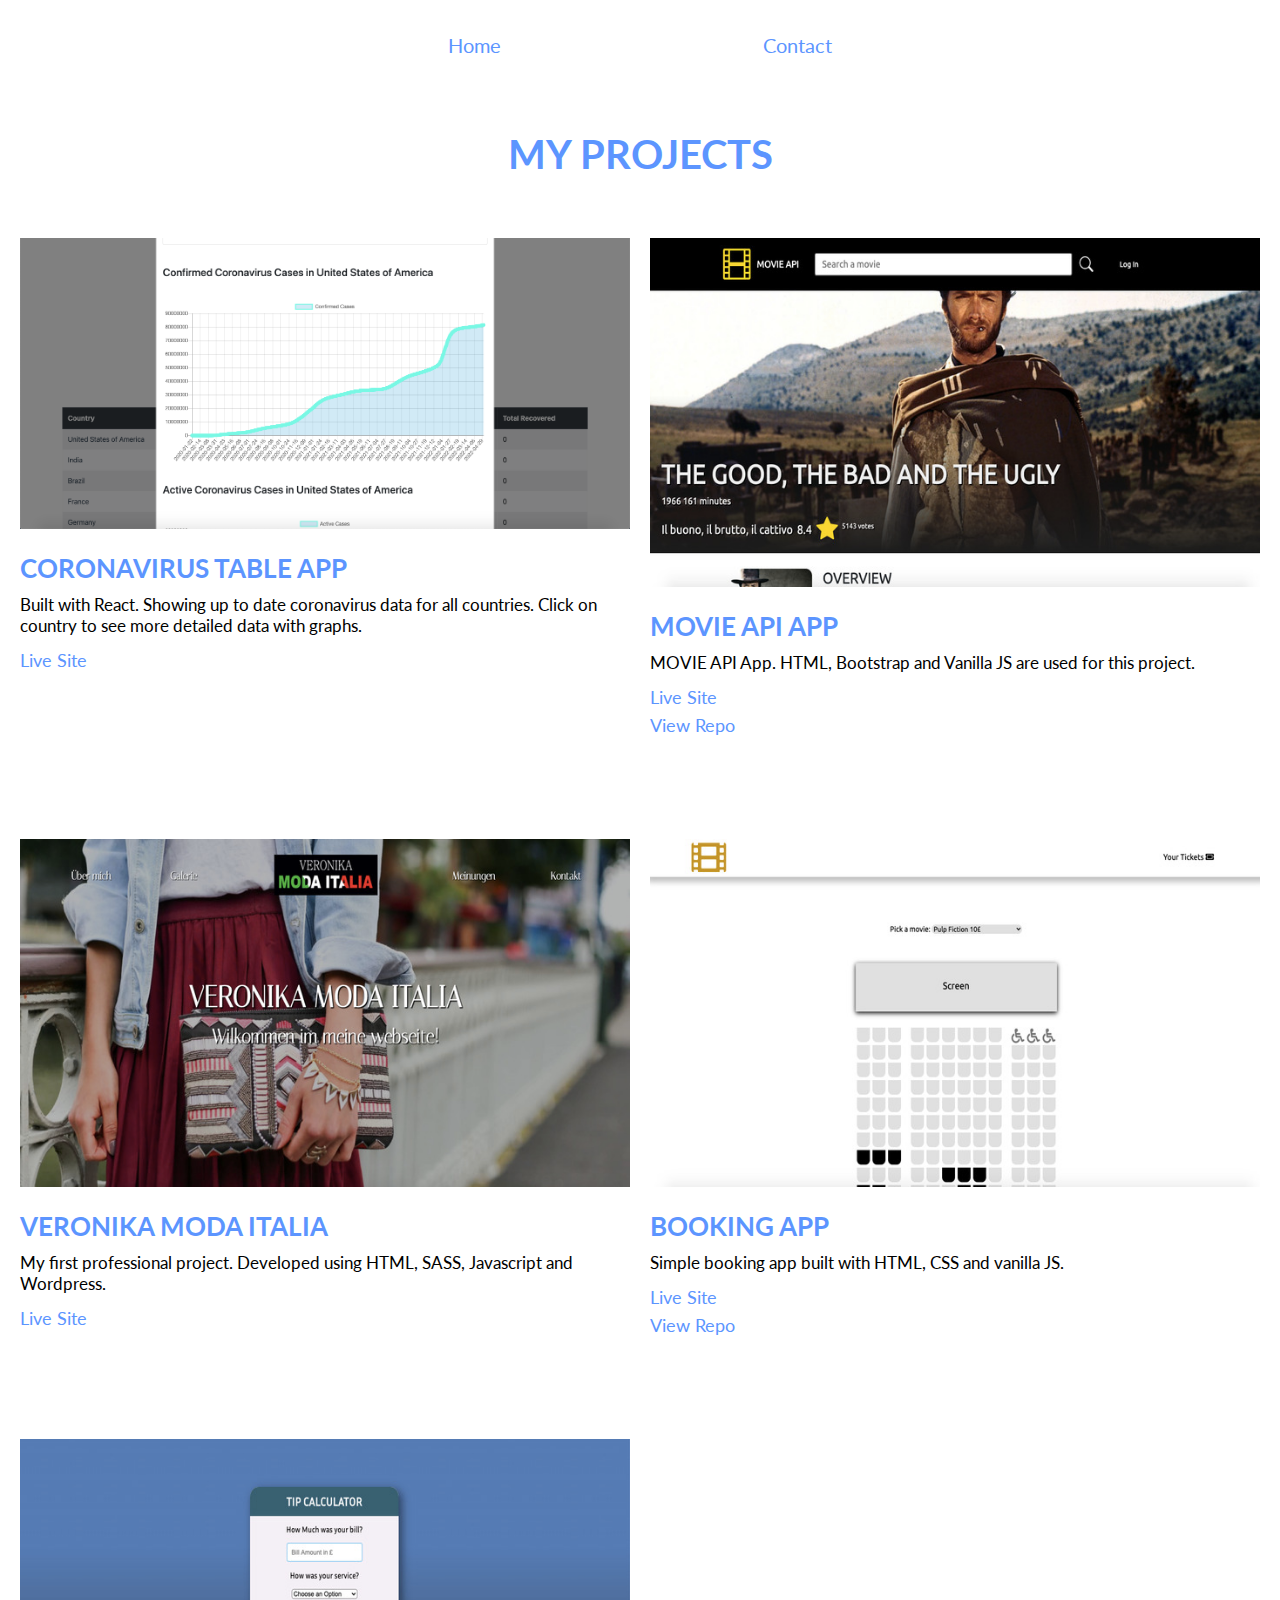
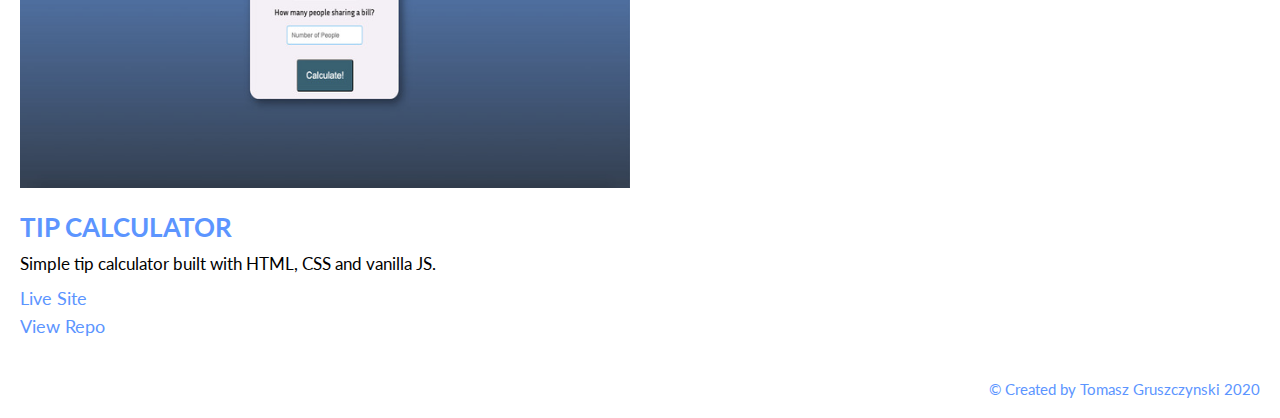
==== commit 5be10684: "Update index.html" ====
--- a/index.html
+++ b/index.html
@@ -11,7 +11,6 @@
     <nav>
         <ul>
             <li><a href="./index.html">Home</a></li>
-            <li><a href="./about.html">About</a></li>
             <li><a href="./contact.html">Contact</a></li>
         </ul>
     </nav>
